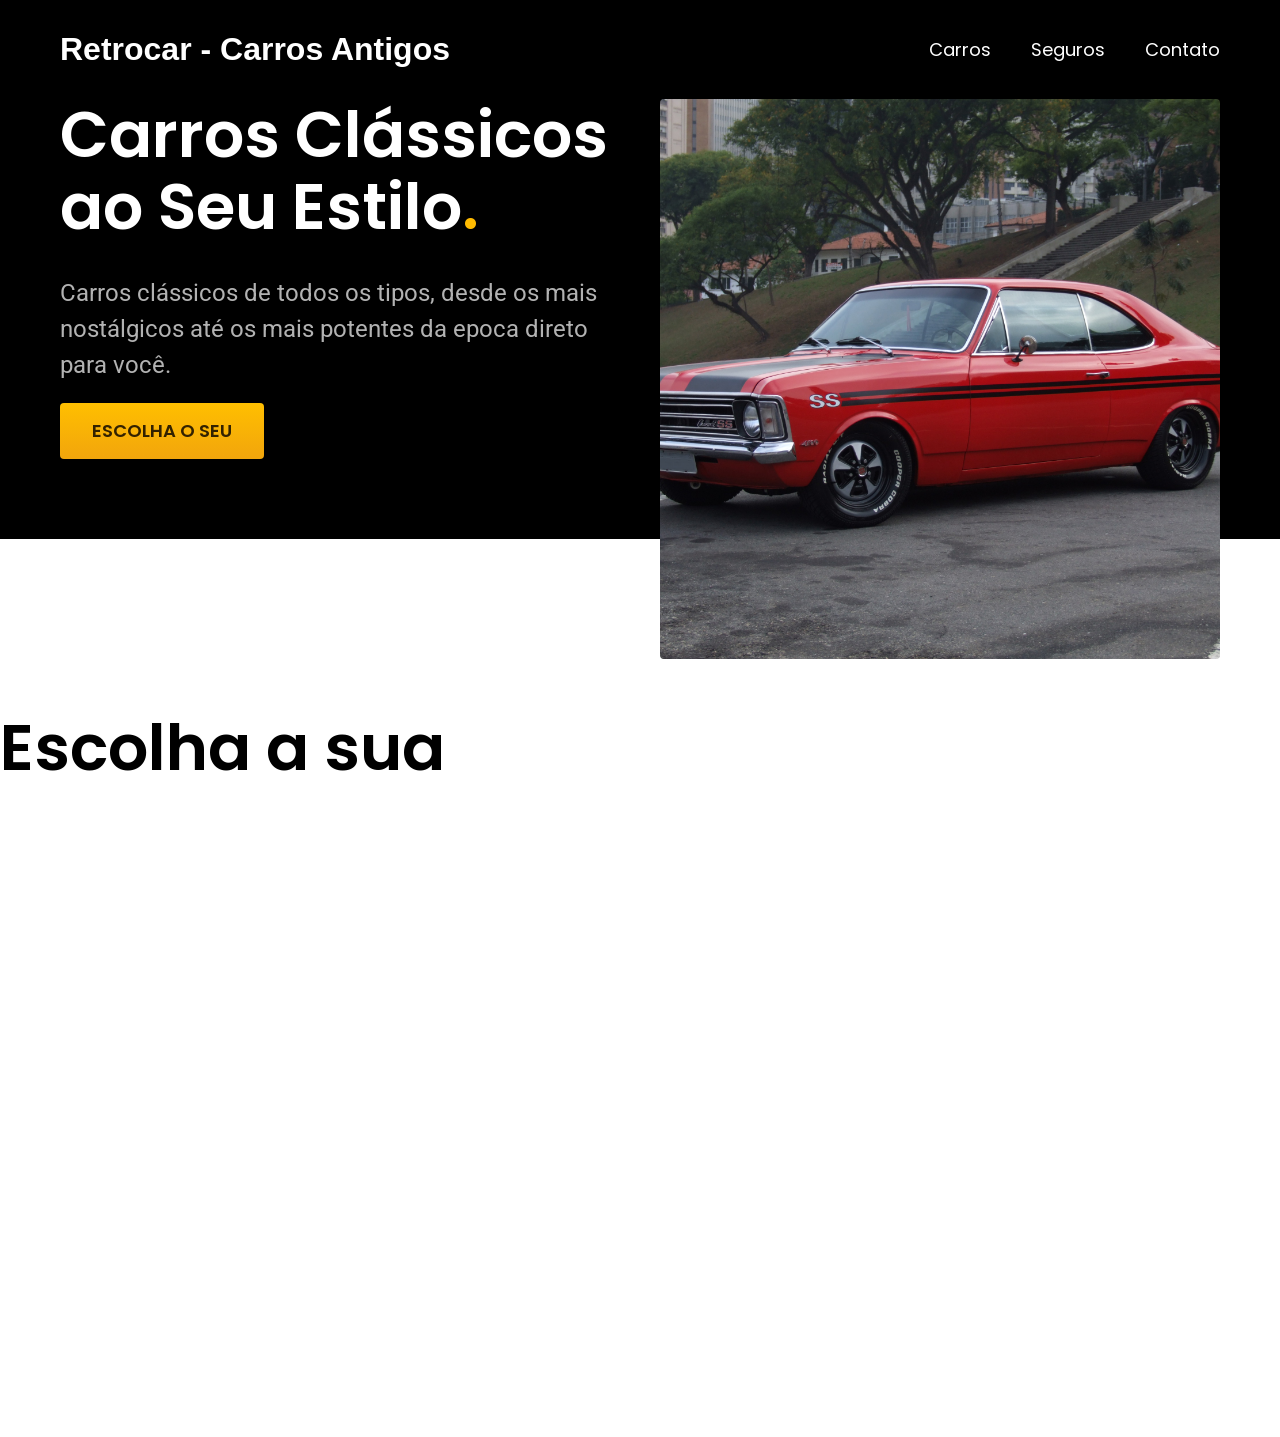
==== index.html @ bb172a48 "Introdução pronta +ajuste de codigo" ====
<!doctype html>
<html lang="pt-br">
  <head>
    <meta charset="UTF-8" />
    <meta name="viewport" content="width=device-width, initial-scale=1.0" />
    <title>Retrocar - Carros Antigos</title>
    <link rel="stylesheet" href="css/style.css" />
    <link rel="preconnect" href="https://fonts.googleapis.com" />
    <link rel="preconnect" href="https://fonts.gstatic.com" crossorigin />
    <link
      href="https://fonts.googleapis.com/css2?family=Poppins:ital,wght@0,100;0,200;0,300;0,400;0,500;0,600;0,700;0,800;0,900;1,100;1,200;1,300;1,400;1,500;1,600;1,700;1,800;1,900&family=Roboto:ital,wght@0,100..900;1,100..900&display=swap"
      rel="stylesheet"
    />
    <meta
      name="description"
      content="Melhores carros antigos para compra e locação para relembrar os velhos tempos e criar momentos inesquecívei."
    />
  </head>
  <body>
    <header class="header-bg">
      <div class="header">
        <a href="./"> <h1 class="">Retrocar - Carros Antigos</h1></a>

        <nav aria-label="primaria">
          <ul class="header-menu">
            <li><a href="./carros.html">Carros</a></li>
            <li><a href="./seguros.html">Seguros</a></li>
            <li><a href="./contato.html">Contato</a></li>
          </ul>
        </nav>
      </div>
    </header>
    <main class="introducao-bg">
      <div class="introducao">
        <div class="introducao-conteudo">
          <h1 class="texto-grande cor-branco">
            Carros Clássicos ao Seu Estilo<span>.</span>
          </h1>
          <p class="texto-medio cor-cinza">
            Carros clássicos de todos os tipos, desde os mais nostálgicos até os
            mais potentes da epoca direto para você.
          </p>
          <a class="botao" href="/carros.html">Escolha o seu</a>
        </div>
        <div>
          <img src="img/Chevrolet_Opala_SS_19744.jpg" alt="Opala" />
        </div>
      </div>
    </main>
    <h2 class="texto-grande">Escolha a sua</h2>
  </body>
</html>
---- css/style.css ----
@import "/css/global/header.css";
@import "/css/global/global.css";
@import "/home/introducao.css";
@import "/utilidades/componentes.css";
@import "/utilidades/tipografia.css";
@import "/utilidades/cores.css";
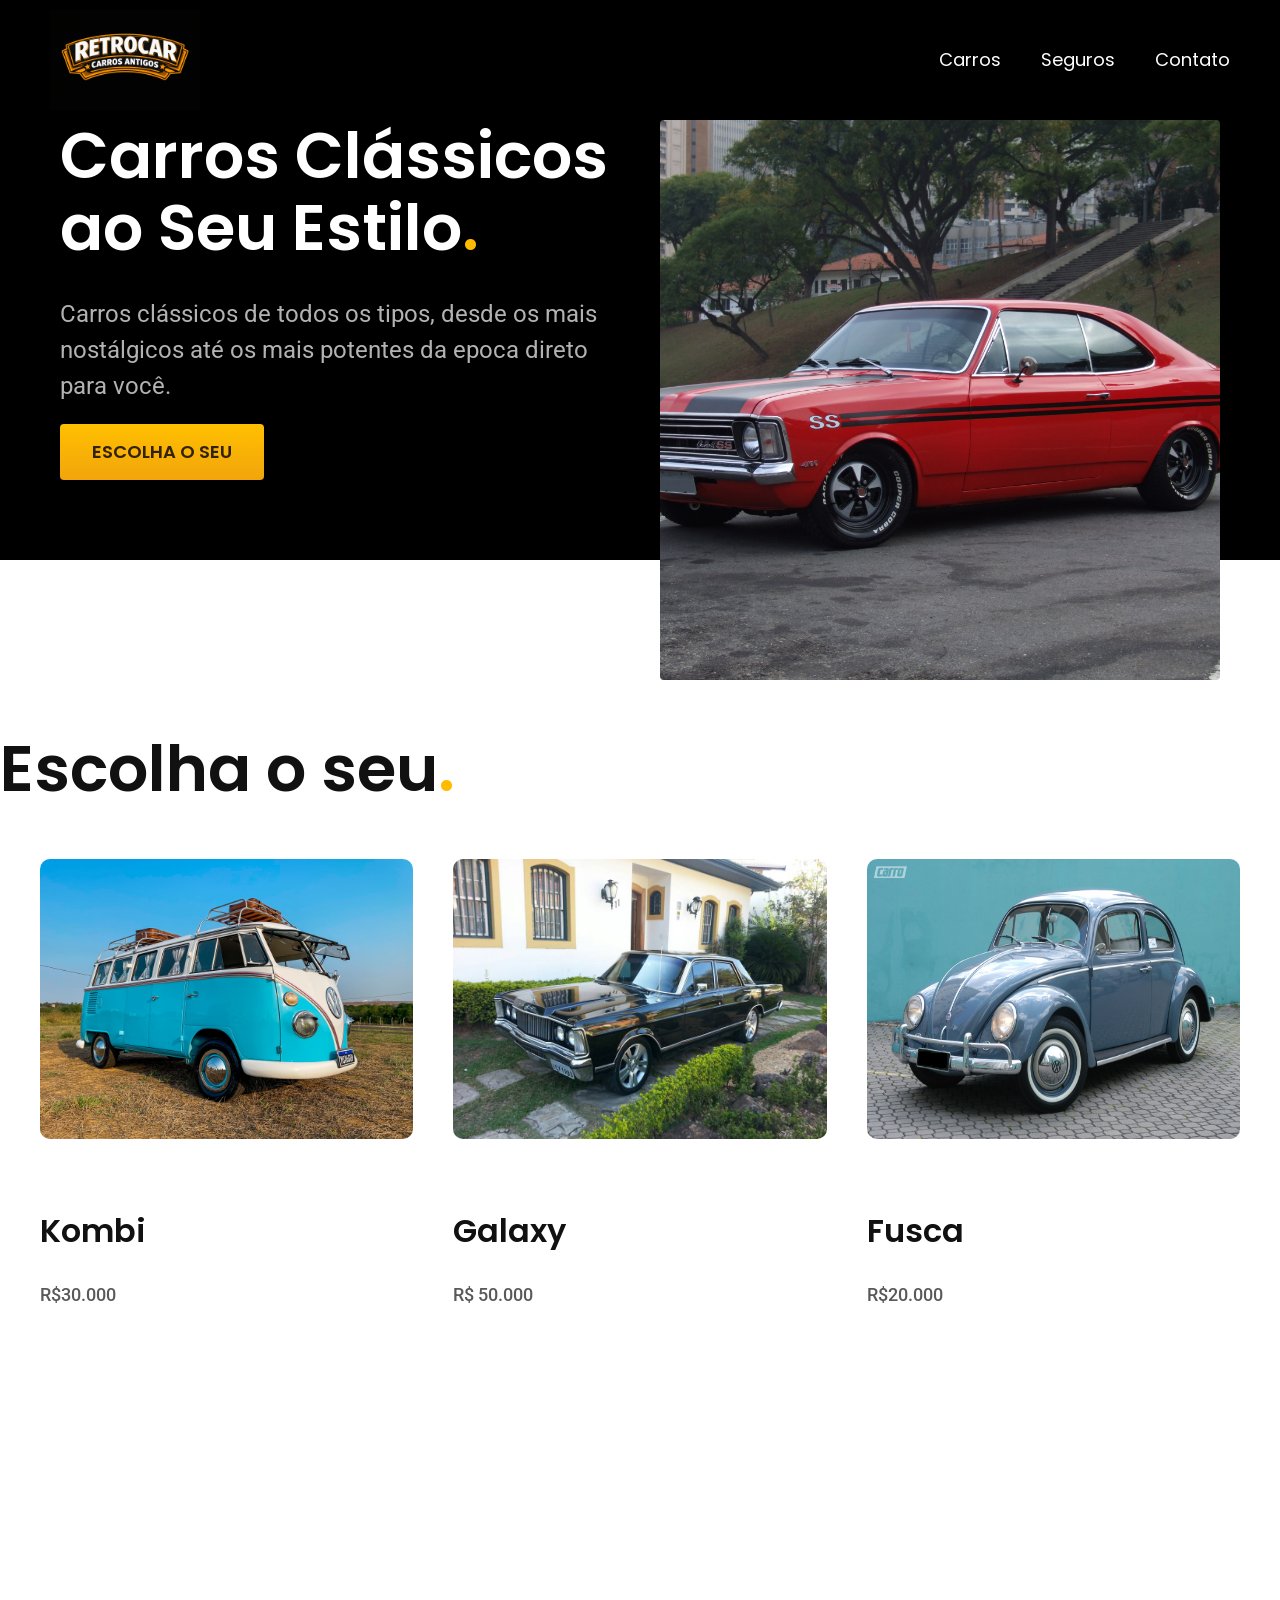
==== commit e126e59a: "Inicio das escolhas dos carros + tipografia e cores" ====
--- a/index.html
+++ b/index.html
@@ -19,10 +19,10 @@
   <body>
     <header class="header-bg">
       <div class="header">
-        <a href="./"> <h1 class="">Retrocar - Carros Antigos</h1></a>
+        <a href="./"> <img class="logo" src="img/carro/logo.png" alt="" /></a>
 
         <nav aria-label="primaria">
-          <ul class="header-menu">
+          <ul class="header-menu font-1-m cor-0">
             <li><a href="./carros.html">Carros</a></li>
             <li><a href="./seguros.html">Seguros</a></li>
             <li><a href="./contato.html">Contato</a></li>
@@ -33,20 +33,46 @@
     <main class="introducao-bg">
       <div class="introducao">
         <div class="introducao-conteudo">
-          <h1 class="texto-grande cor-branco">
-            Carros Clássicos ao Seu Estilo<span>.</span>
+          <h1 class="font-1-xxl cor-0">
+            Carros Clássicos ao Seu Estilo<span class="cor-p1">.</span>
           </h1>
-          <p class="texto-medio cor-cinza">
+          <p class="font-2-l cor-5">
             Carros clássicos de todos os tipos, desde os mais nostálgicos até os
             mais potentes da epoca direto para você.
           </p>
           <a class="botao" href="/carros.html">Escolha o seu</a>
         </div>
         <div>
-          <img src="img/Chevrolet_Opala_SS_19744.jpg" alt="Opala" />
+          <img
+            class="opala"
+            src="img/Chevrolet_Opala_SS_19744.jpg"
+            alt="Opala"
+          />
         </div>
       </div>
     </main>
-    <h2 class="texto-grande">Escolha a sua</h2>
+    <article class="bicicletas-lista">
+      <h2 class="font-1-xxl">Escolha o seu<span class="cor-p1">.</span></h2>
+      <div class="grid">
+        <img
+          src="/img/kombi-corujinha-macfel-1742579600438_v2_4x3.jpg"
+          alt=""
+        />
+        <img src="/img/carro/Galaxy carro.jpeg" alt="" />
+        <img src="img/VW-Fusca.jpg" alt="" />
+        <div>
+          <h3 class="font-1-xl">Kombi</h3>
+          <span class="font-2-m cor-8">R$30.000</span>
+        </div>
+        <div>
+          <h3 class="font-1-xl">Galaxy</h3>
+          <span class="font-2-m cor-8">R$ 50.000</span>
+        </div>
+        <div>
+          <h3 class="font-1-xl">Fusca</h3>
+          <span class="font-2-m cor-8">R$20.000</span>
+        </div>
+      </div>
+    </article>
   </body>
 </html>
--- a/css/style.css
+++ b/css/style.css
@@ -4,3 +4,18 @@
 @import "/utilidades/componentes.css";
 @import "/utilidades/tipografia.css";
 @import "/utilidades/cores.css";
+@import "/css/bicicletas-lista.css";
+
+.logo {
+  max-width: 400px;
+  max-height: 100px;
+  margin: 0;
+}
+.logo:hover {
+  transform: scale(1.2);
+}
+
+.opala:hover {
+  transform: scale(1.05);
+  transition: 1s;
+}
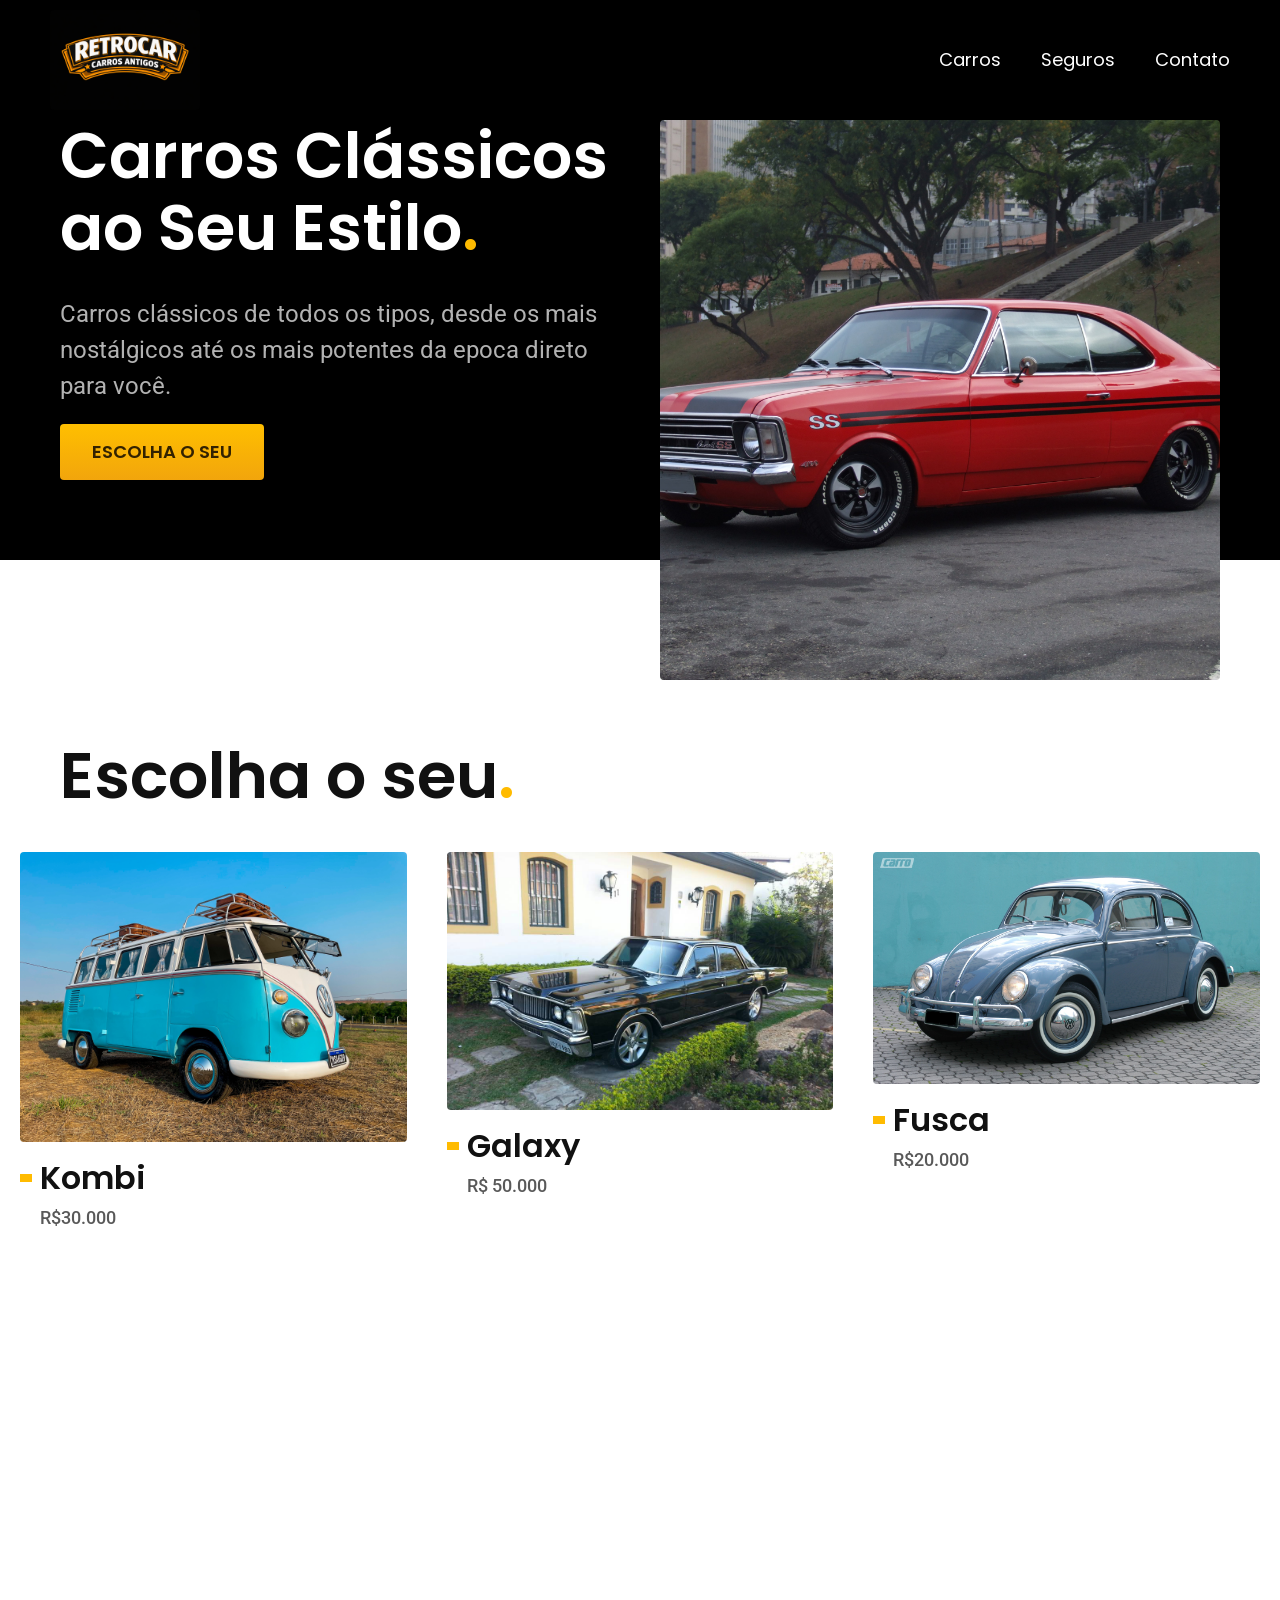
==== commit 07a39c09: "Leves alterações da parte das bicicletas" ====
--- a/index.html
+++ b/index.html
@@ -53,26 +53,33 @@
     </main>
     <article class="bicicletas-lista">
       <h2 class="font-1-xxl">Escolha o seu<span class="cor-p1">.</span></h2>
-      <div class="grid">
-        <img
-          src="/img/kombi-corujinha-macfel-1742579600438_v2_4x3.jpg"
-          alt=""
-        />
-        <img src="/img/carro/Galaxy carro.jpeg" alt="" />
-        <img src="img/VW-Fusca.jpg" alt="" />
-        <div>
-          <h3 class="font-1-xl">Kombi</h3>
-          <span class="font-2-m cor-8">R$30.000</span>
-        </div>
-        <div>
-          <h3 class="font-1-xl">Galaxy</h3>
-          <span class="font-2-m cor-8">R$ 50.000</span>
-        </div>
-        <div>
-          <h3 class="font-1-xl">Fusca</h3>
-          <span class="font-2-m cor-8">R$20.000</span>
-        </div>
-      </div>
+      <ul >
+        <li>
+          <a href="./carros.html">
+            <img
+              src="/img/kombi-corujinha-macfel-1742579600438_v2_4x3.jpg"
+              alt=""
+            />
+            <h3 class="font-1-xl">Kombi</h3>
+            <span class="font-2-m cor-8">R$30.000</span>
+          </a>
+        </li>
+        <li>
+          <a href="./carros.html">
+            <img src="/img/carro/Galaxy carro.jpeg" alt="" />
+            <h3 class="font-1-xl">Galaxy</h3>
+            <span class="font-2-m cor-8">R$ 50.000</span>
+          </a>
+        </li>
+
+        <li>
+          <a href="./carros.html">
+            <img src="img/VW-Fusca.jpg" alt="" />
+            <h3 class="font-1-xl">Fusca</h3>
+            <span class="font-2-m cor-8">R$20.000</span>
+          </a>
+        </li>
+      </ul>
     </article>
   </body>
 </html>
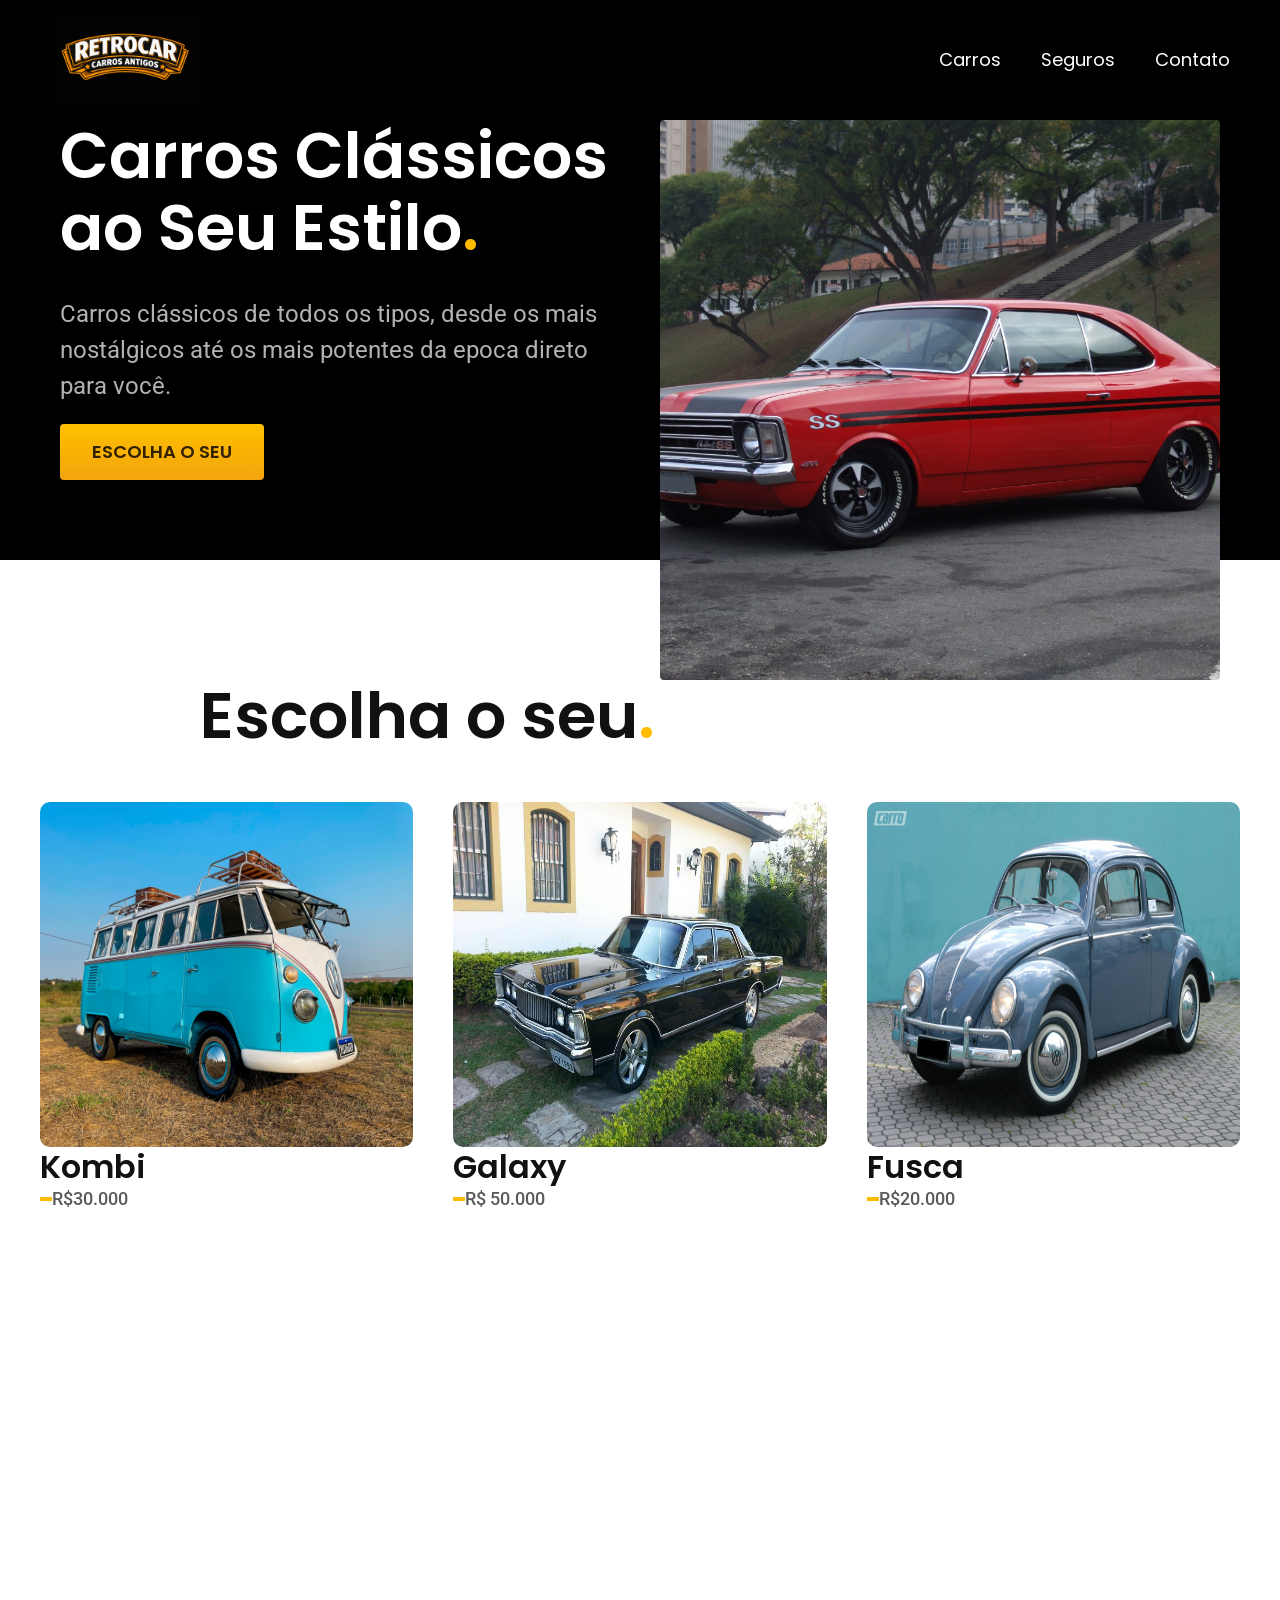
==== commit bed9803b: "Lista dos Carros Arrumadas" ====
--- a/index.html
+++ b/index.html
@@ -53,33 +53,34 @@
     </main>
     <article class="bicicletas-lista">
       <h2 class="font-1-xxl">Escolha o seu<span class="cor-p1">.</span></h2>
-      <ul >
-        <li>
-          <a href="./carros.html">
-            <img
-              src="/img/kombi-corujinha-macfel-1742579600438_v2_4x3.jpg"
-              alt=""
-            />
-            <h3 class="font-1-xl">Kombi</h3>
-            <span class="font-2-m cor-8">R$30.000</span>
-          </a>
-        </li>
-        <li>
-          <a href="./carros.html">
-            <img src="/img/carro/Galaxy carro.jpeg" alt="" />
-            <h3 class="font-1-xl">Galaxy</h3>
-            <span class="font-2-m cor-8">R$ 50.000</span>
-          </a>
-        </li>
 
-        <li>
-          <a href="./carros.html">
-            <img src="img/VW-Fusca.jpg" alt="" />
-            <h3 class="font-1-xl">Fusca</h3>
-            <span class="font-2-m cor-8">R$20.000</span>
-          </a>
-        </li>
-      </ul>
-    </article>
-  </body>
+      <div class="alinhamento-carros">
+        <div class="grid">
+          <div>
+            <a href="./carros.html">
+              <img
+                src="/img/kombi-corujinha-macfel-1742579600438_v2_4x3.jpg"
+                alt=""
+              />
+              <h3 class="font-1-xl">Kombi</h3>
+              <span class=" detalhe-carro font-2-m cor-8">R$30.000</span>
+            </a>
+          </div>
+          <div>
+            <a href="./carros.html">
+              <img src="/img/carro/Galaxy carro.jpeg" alt="" />
+              <h3 class="font-1-xl">Galaxy</h3>
+              <span class=" detalhe-carro font-2-m cor-8">R$ 50.000</span>
+            </a>
+          </div>
+          <div>
+            <a href="./carros.html">
+              <img src="img/VW-Fusca.jpg" alt="" />
+              <h3 class="font-1-xl">Fusca</h3>
+              <span class="detalhe-carro font-2-m cor-8">R$20.000</span>
+            </a>
+          </div>
+        </div>
+      </div>
+    
 </html>
--- a/css/style.css
+++ b/css/style.css
@@ -4,7 +4,7 @@
 @import "/utilidades/componentes.css";
 @import "/utilidades/tipografia.css";
 @import "/utilidades/cores.css";
-@import "/css/bicicletas-lista.css";
+@import "/css/carros-lista.css";
 
 .logo {
   max-width: 400px;
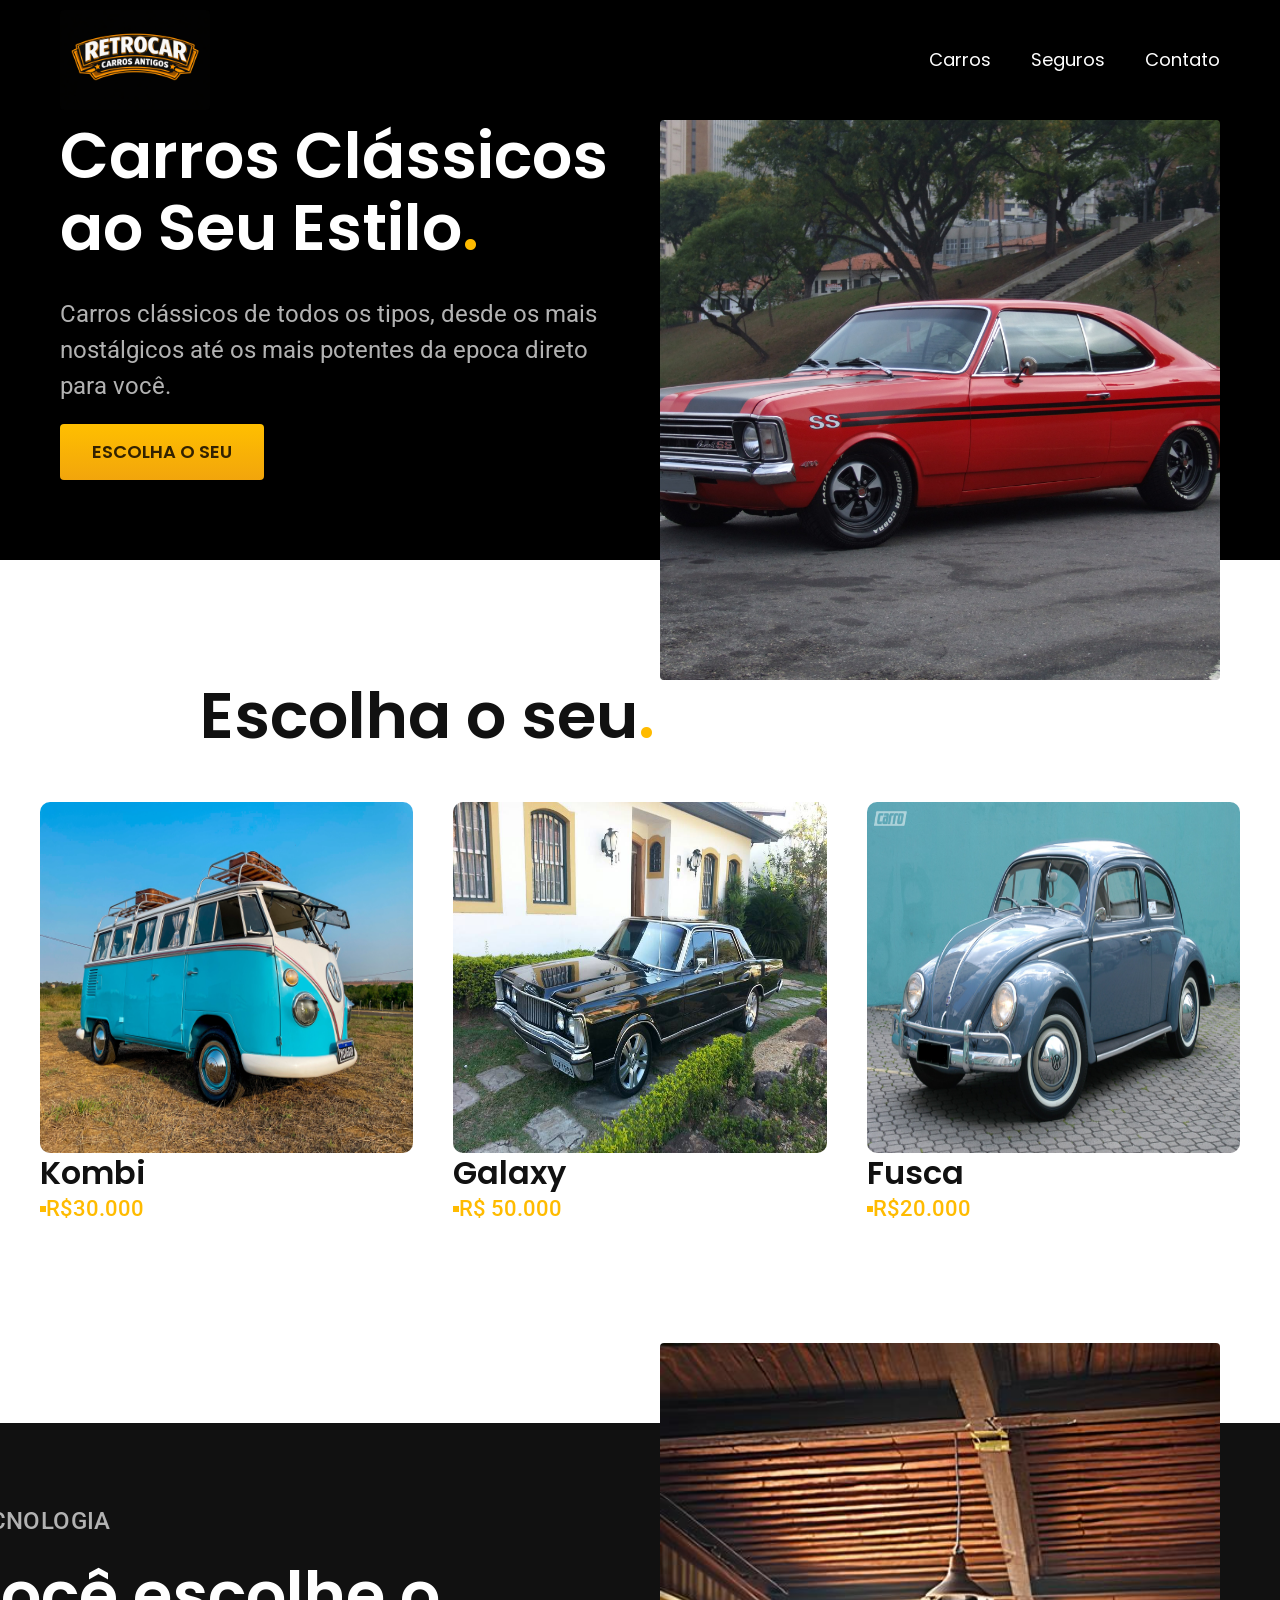
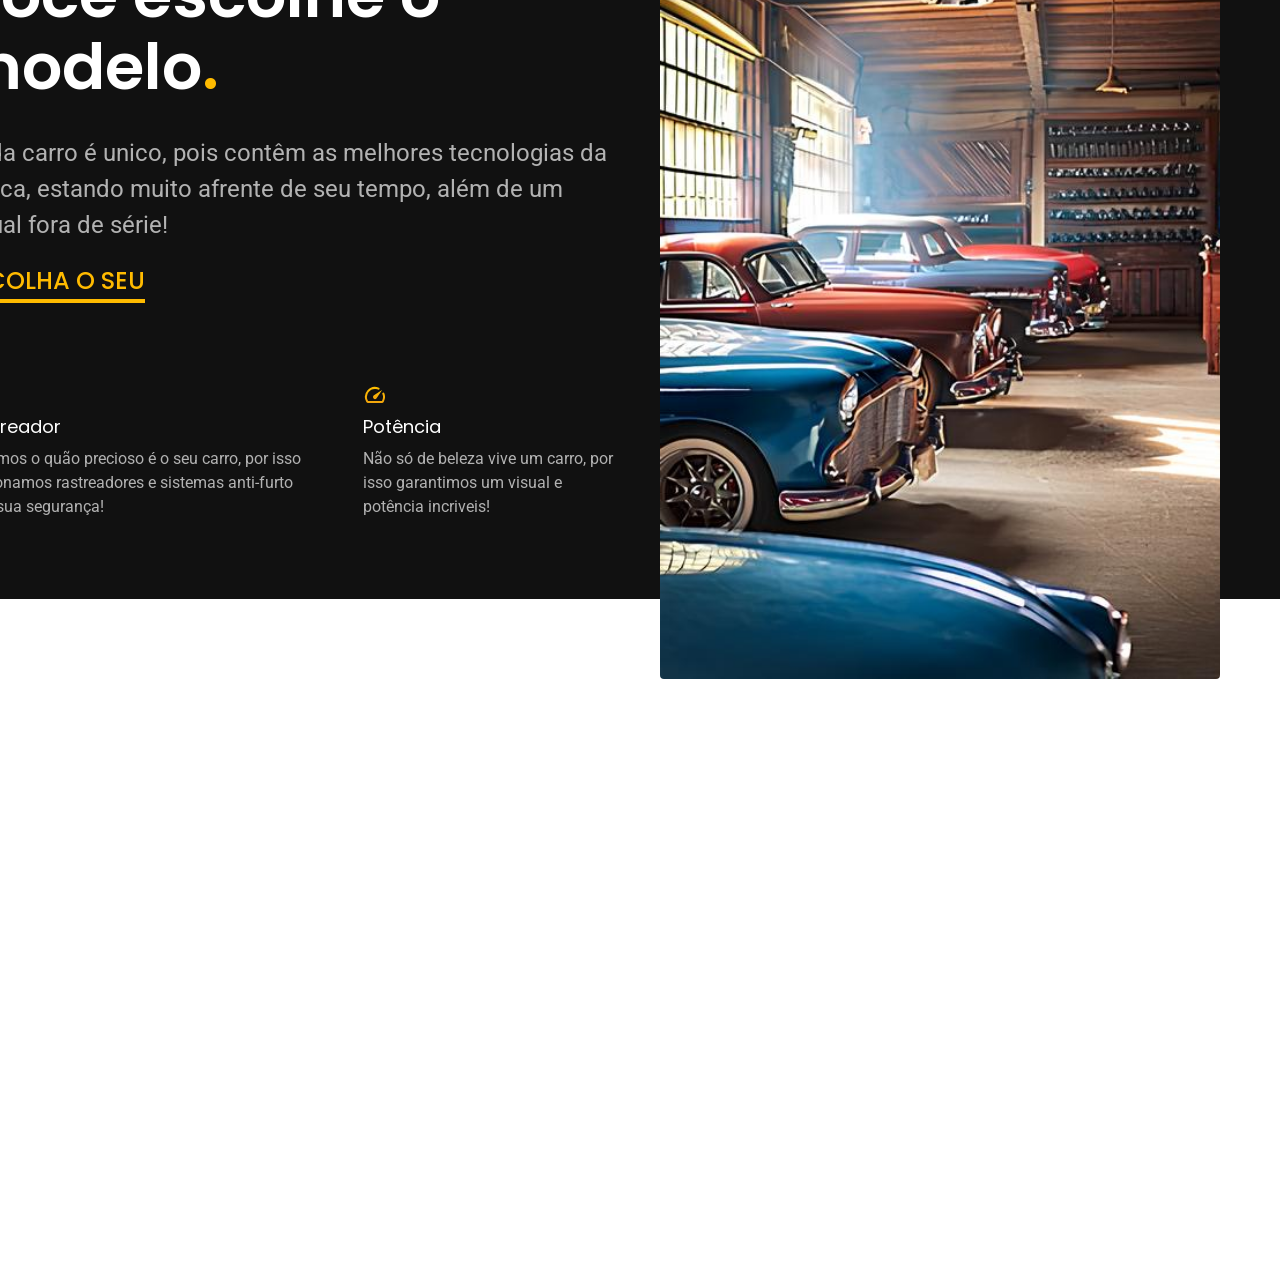
==== commit eb769081: "Concluida a parte de tecnologia + leves adaptações" ====
--- a/index.html
+++ b/index.html
@@ -18,7 +18,7 @@
   </head>
   <body>
     <header class="header-bg">
-      <div class="header">
+      <div class="header container">
         <a href="./"> <img class="logo" src="img/carro/logo.png" alt="" /></a>
 
         <nav aria-label="primaria">
@@ -31,7 +31,7 @@
       </div>
     </header>
     <main class="introducao-bg">
-      <div class="introducao">
+      <div class="introducao container">
         <div class="introducao-conteudo">
           <h1 class="font-1-xxl cor-0">
             Carros Clássicos ao Seu Estilo<span class="cor-p1">.</span>
@@ -82,5 +82,32 @@
           </div>
         </div>
       </div>
+      <span></span>
+      <article class="tecnologia-bg">
+        <div class="tecnologia container">
+        <div class="tecnologia-conteudo">
+          <span class="font-2-l-b cor-5">Tecnologia</span>
+          <h2 class="font-1-xxl cor-0">Você escolhe o modelo<span class="cor-p1">.</span></h2>
+          <p class="font-2-l cor-5">Cada carro é unico, pois contêm as melhores tecnologias da epoca, estando muito afrente de seu tempo, além de um visual fora de série!</p>
+          <a class=" link" href="carros.html">Escolha o Seu</a>
+        
+          <div class="tecnologia-vantagens">
+        <div>
+          <img src="img/icones/rastreador.svg" alt="">
+          <h3 class="font-1-m cor-0">Rastreador</h2>
+            <p class="font-2-s cor-5">Sabemos o quão precioso é o seu carro, por isso adicionamos rastreadores e sistemas anti-furto para sua segurança!
+              
+            </p>
+        </div>
+        <div>
+          <img src="img/icones/velocidade.svg" alt="">
+          <h3 class="font-1-m cor-0">Potência</h2>
+            <p class="font-2-s cor-5">Não só de beleza vive um carro, por isso garantimos um visual e potência incriveis!</p>
+        </div>
+        </div>
+        </div>
+        <div class="tecnologia-imagem"><img src="img/Tecnologia carro.jpg" alt=""></div>
+       </div>
+      </article>
     
 </html>
--- a/css/style.css
+++ b/css/style.css
@@ -5,7 +5,8 @@
 @import "/utilidades/tipografia.css";
 @import "/utilidades/cores.css";
 @import "/css/carros-lista.css";
-
+@import "/home/tecnologia.css";
+ 
 .logo {
   max-width: 400px;
   max-height: 100px;
@@ -19,3 +20,4 @@
   transform: scale(1.05);
   transition: 1s;
 }
+
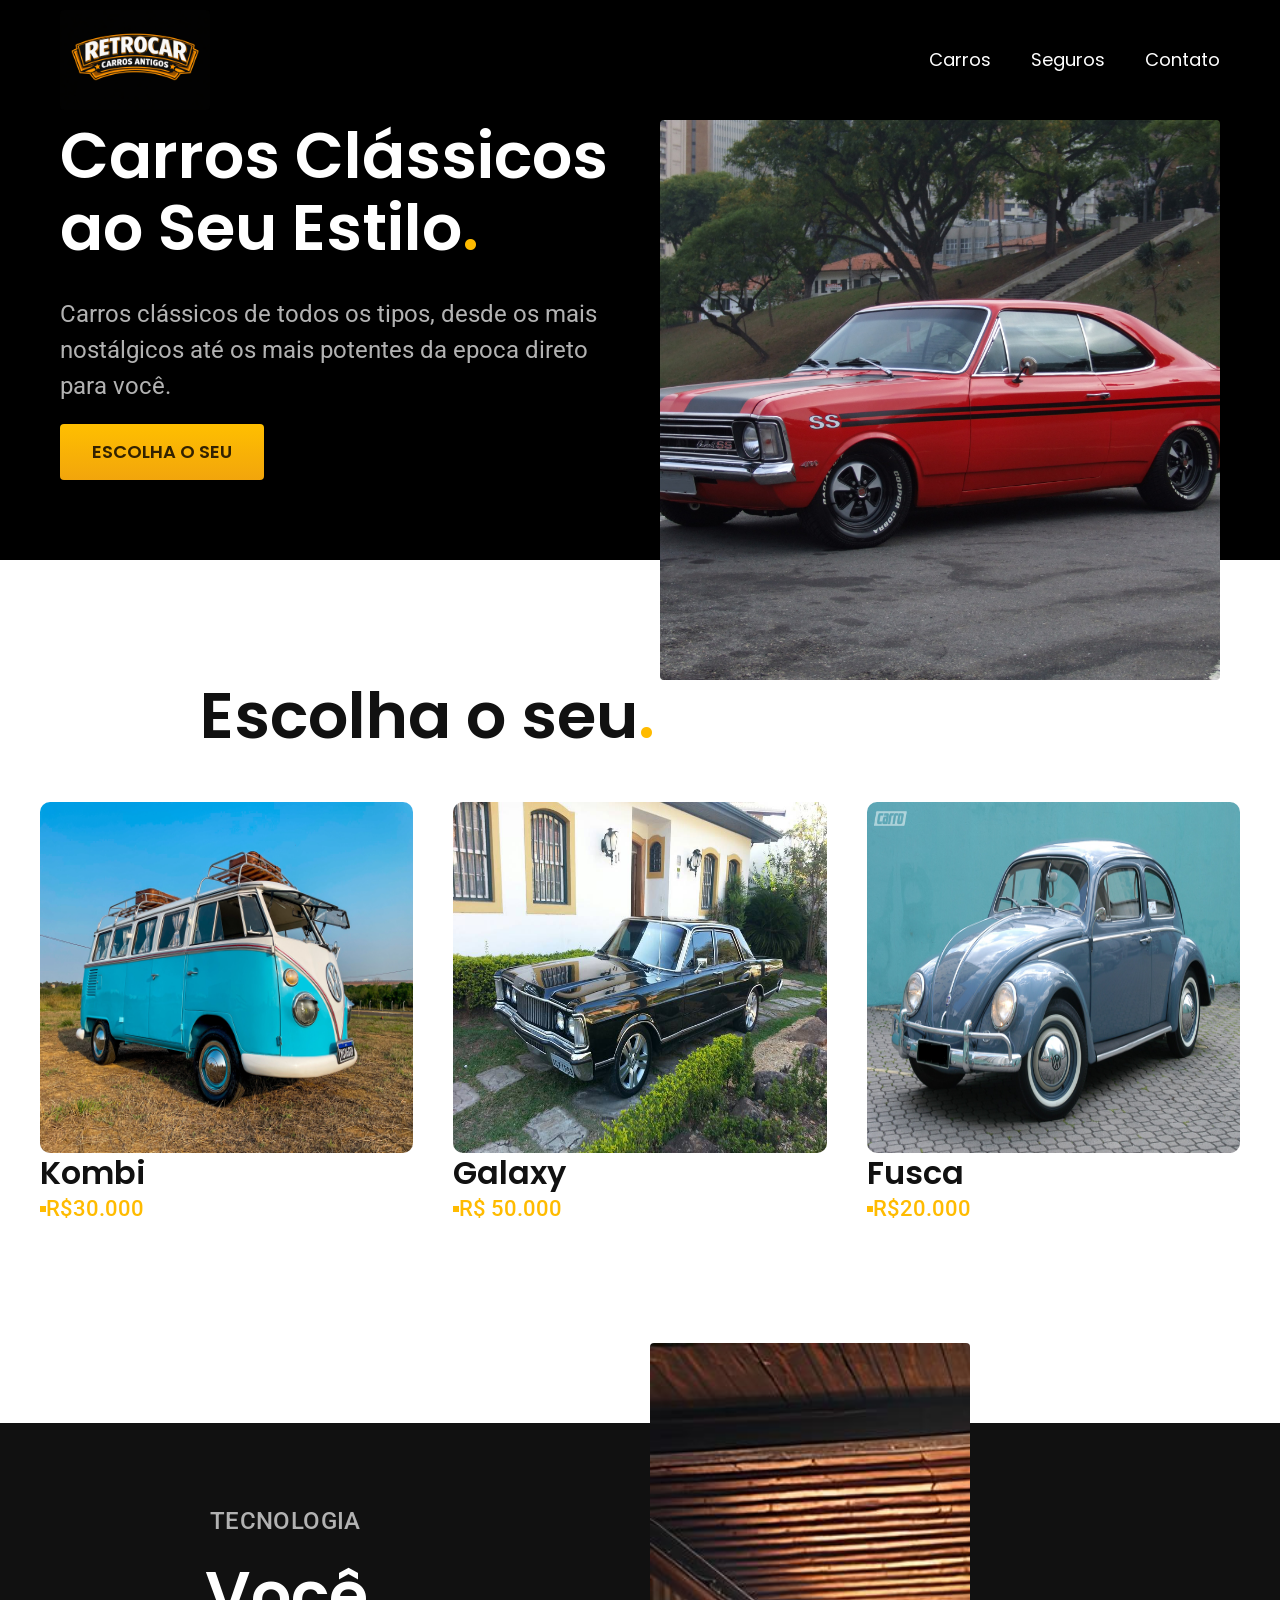
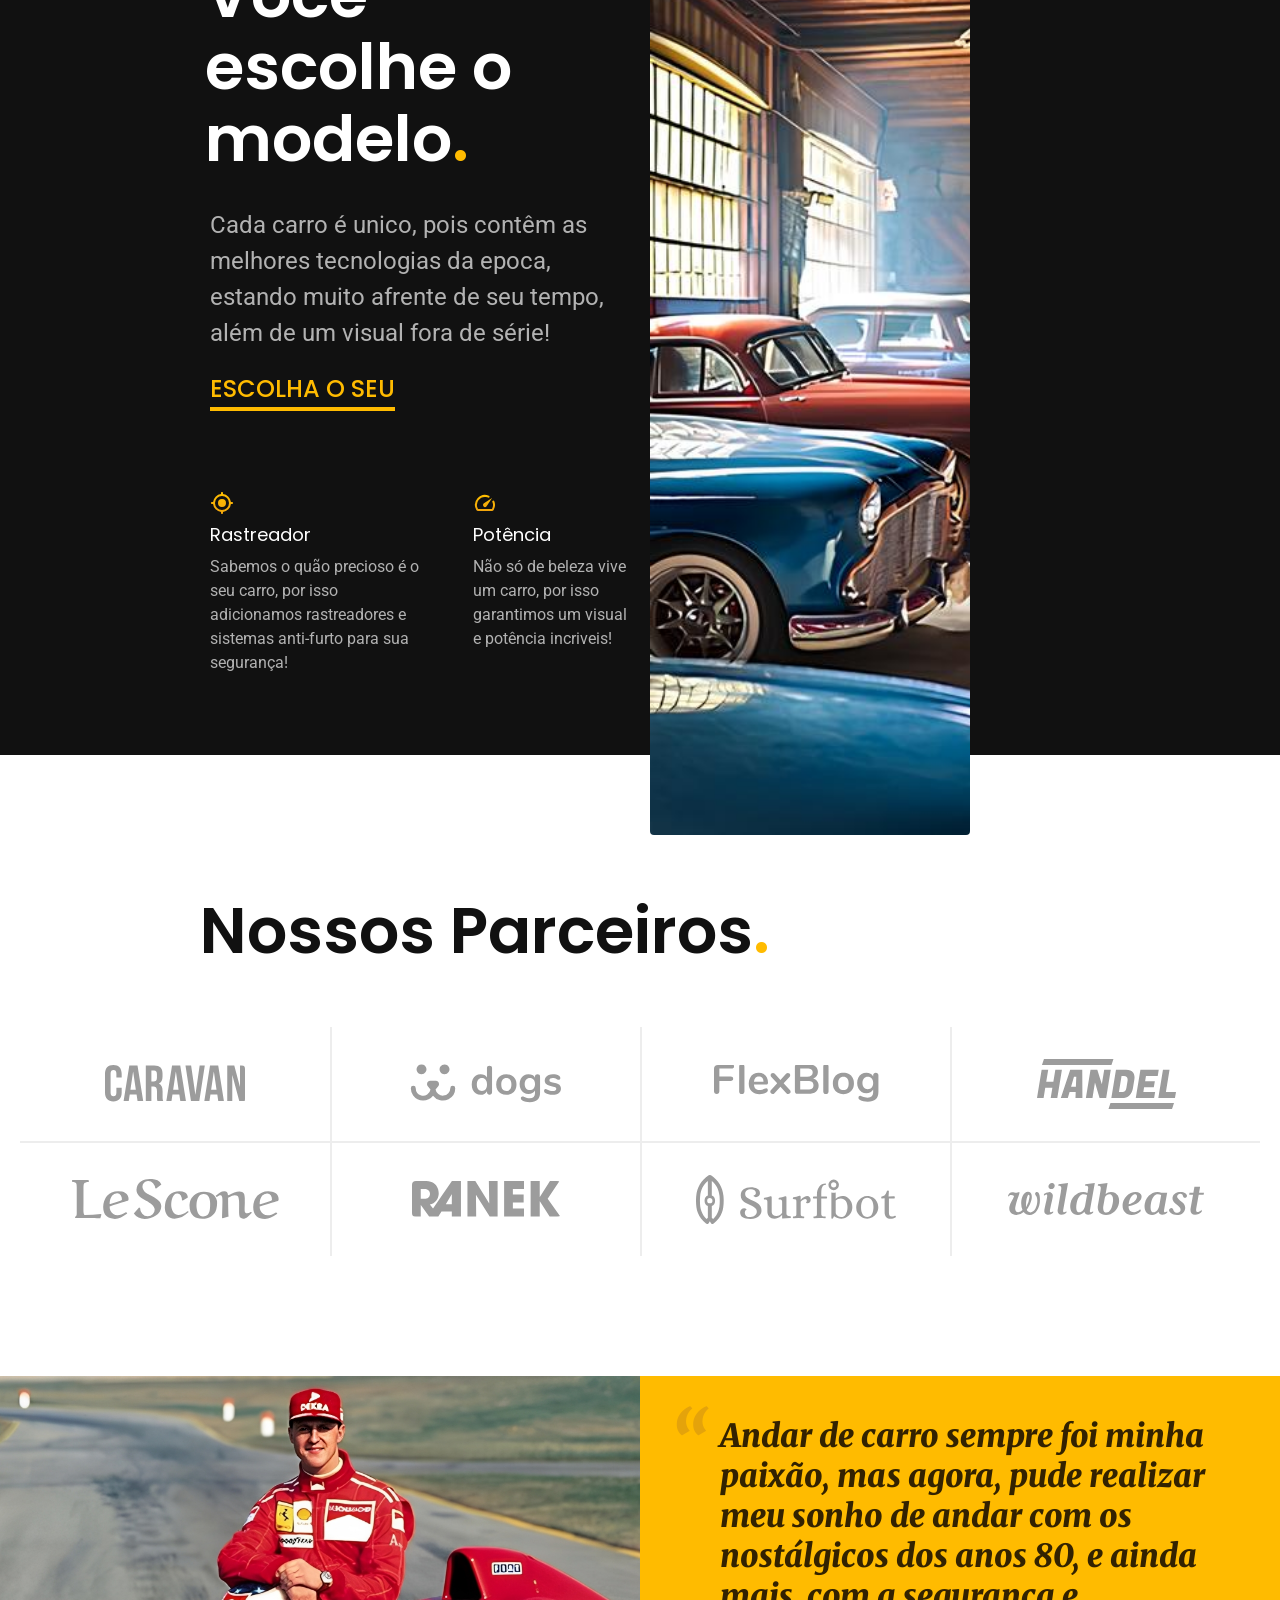
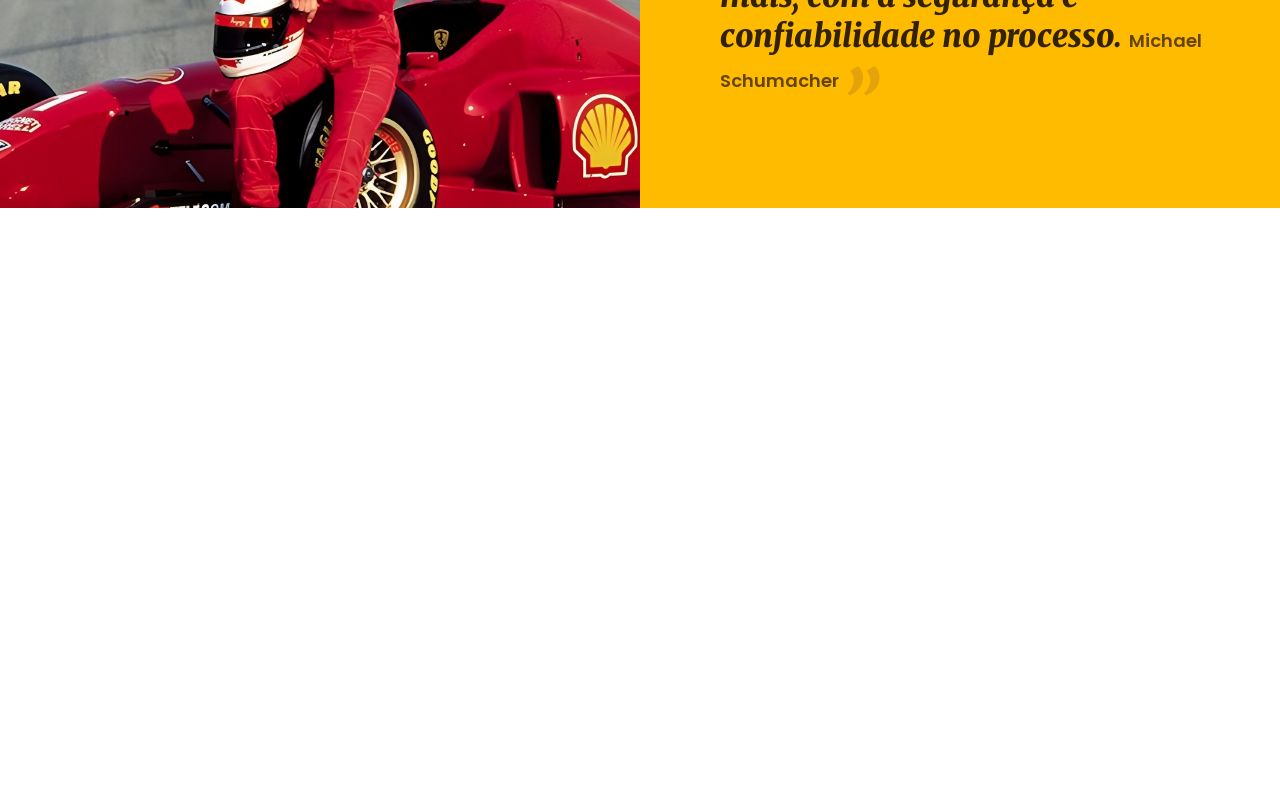
==== commit 7c10d8d8: "Realizado a parte de parceiros e o depoimento" ====
--- a/index.html
+++ b/index.html
@@ -5,12 +5,9 @@
     <meta name="viewport" content="width=device-width, initial-scale=1.0" />
     <title>Retrocar - Carros Antigos</title>
     <link rel="stylesheet" href="css/style.css" />
-    <link rel="preconnect" href="https://fonts.googleapis.com" />
-    <link rel="preconnect" href="https://fonts.gstatic.com" crossorigin />
-    <link
-      href="https://fonts.googleapis.com/css2?family=Poppins:ital,wght@0,100;0,200;0,300;0,400;0,500;0,600;0,700;0,800;0,900;1,100;1,200;1,300;1,400;1,500;1,600;1,700;1,800;1,900&family=Roboto:ital,wght@0,100..900;1,100..900&display=swap"
-      rel="stylesheet"
-    />
+    <link rel="preconnect" href="https://fonts.googleapis.com">
+<link rel="preconnect" href="https://fonts.gstatic.com" crossorigin>
+<link href="https://fonts.googleapis.com/css2?family=Merriweather:ital,opsz,wght@0,18..144,300..900;1,18..144,300..900&family=Poppins:ital,wght@0,100;0,200;0,300;0,400;0,500;0,600;0,700;0,800;0,900;1,100;1,200;1,300;1,400;1,500;1,600;1,700;1,800;1,900&family=Roboto:ital,wght@0,100..900;1,100..900&display=swap" rel="stylesheet">
     <meta
       name="description"
       content="Melhores carros antigos para compra e locação para relembrar os velhos tempos e criar momentos inesquecívei."
@@ -109,5 +106,27 @@
         <div class="tecnologia-imagem"><img src="img/Tecnologia carro.jpg" alt=""></div>
        </div>
       </article>
-    
+      <section class="parceiros" aria-label="Nossos Parceiros">
+      <h2 class="font-1-xxl">Nossos Parceiros<span class="cor-p1">.</span></h2>
+      <ul>
+        <li><img src="img/parceiros/caravan.svg" alt=""></li>
+        <li><img src="img/parceiros/dogs.svg" alt=""></li>
+        <li><img src="img/parceiros/flexblog.svg" alt=""></li>
+        <li><img src="img/parceiros/handel.svg" alt=""></li>
+        <li><img src="img/parceiros/lescone.svg" alt=""></li>
+        <li><img src="img/parceiros/ranek.svg" alt=""></li>
+        <li><img src="img/parceiros/surfbot.svg" alt=""></li>
+        <li><img src="img/parceiros/wildbeast.svg" alt=""></li>
+      </ul>
+      
+      </section>
+      <section class="depoimento" aria-label="Depoimento">
+        <div>
+          <img src="img/fotos/depoimento.jpg" alt="">
+        </div>
+        <div class="depoimento-conteudo">
+          <p class="font-1-xl cor-p5">Andar de carro sempre foi minha paixão, mas agora, pude realizar meu sonho de andar com os nostálgicos dos anos 80, e ainda mais, com a segurança e confiabilidade no processo.</blockquote>
+          <span class="font-1-m-b cor-p4">Michael Schumacher</span>
+        </div>
+      </section>
 </html>
--- a/css/style.css
+++ b/css/style.css
@@ -6,6 +6,9 @@
 @import "/utilidades/cores.css";
 @import "/css/carros-lista.css";
 @import "/home/tecnologia.css";
+@import "/home/parceiros.css";
+@import "/home/depoimento.css";
+
  
 .logo {
   max-width: 400px;
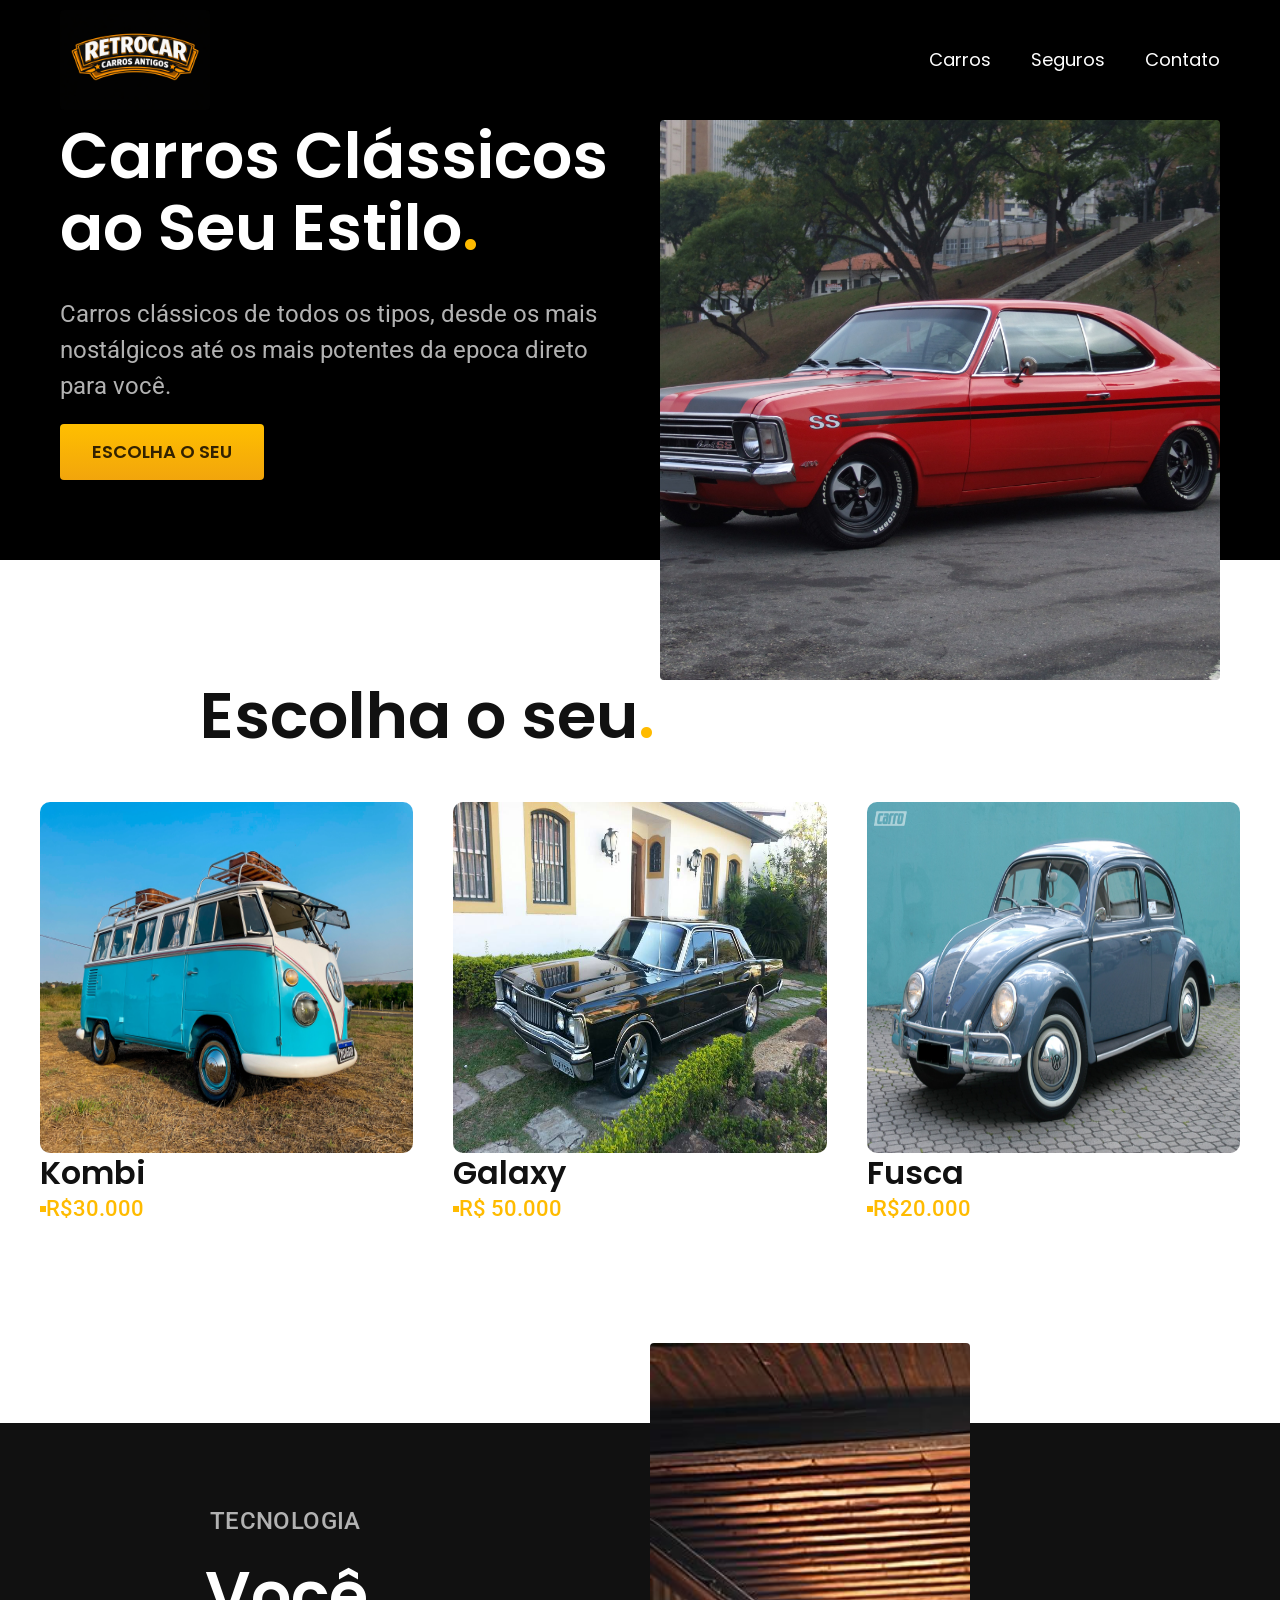
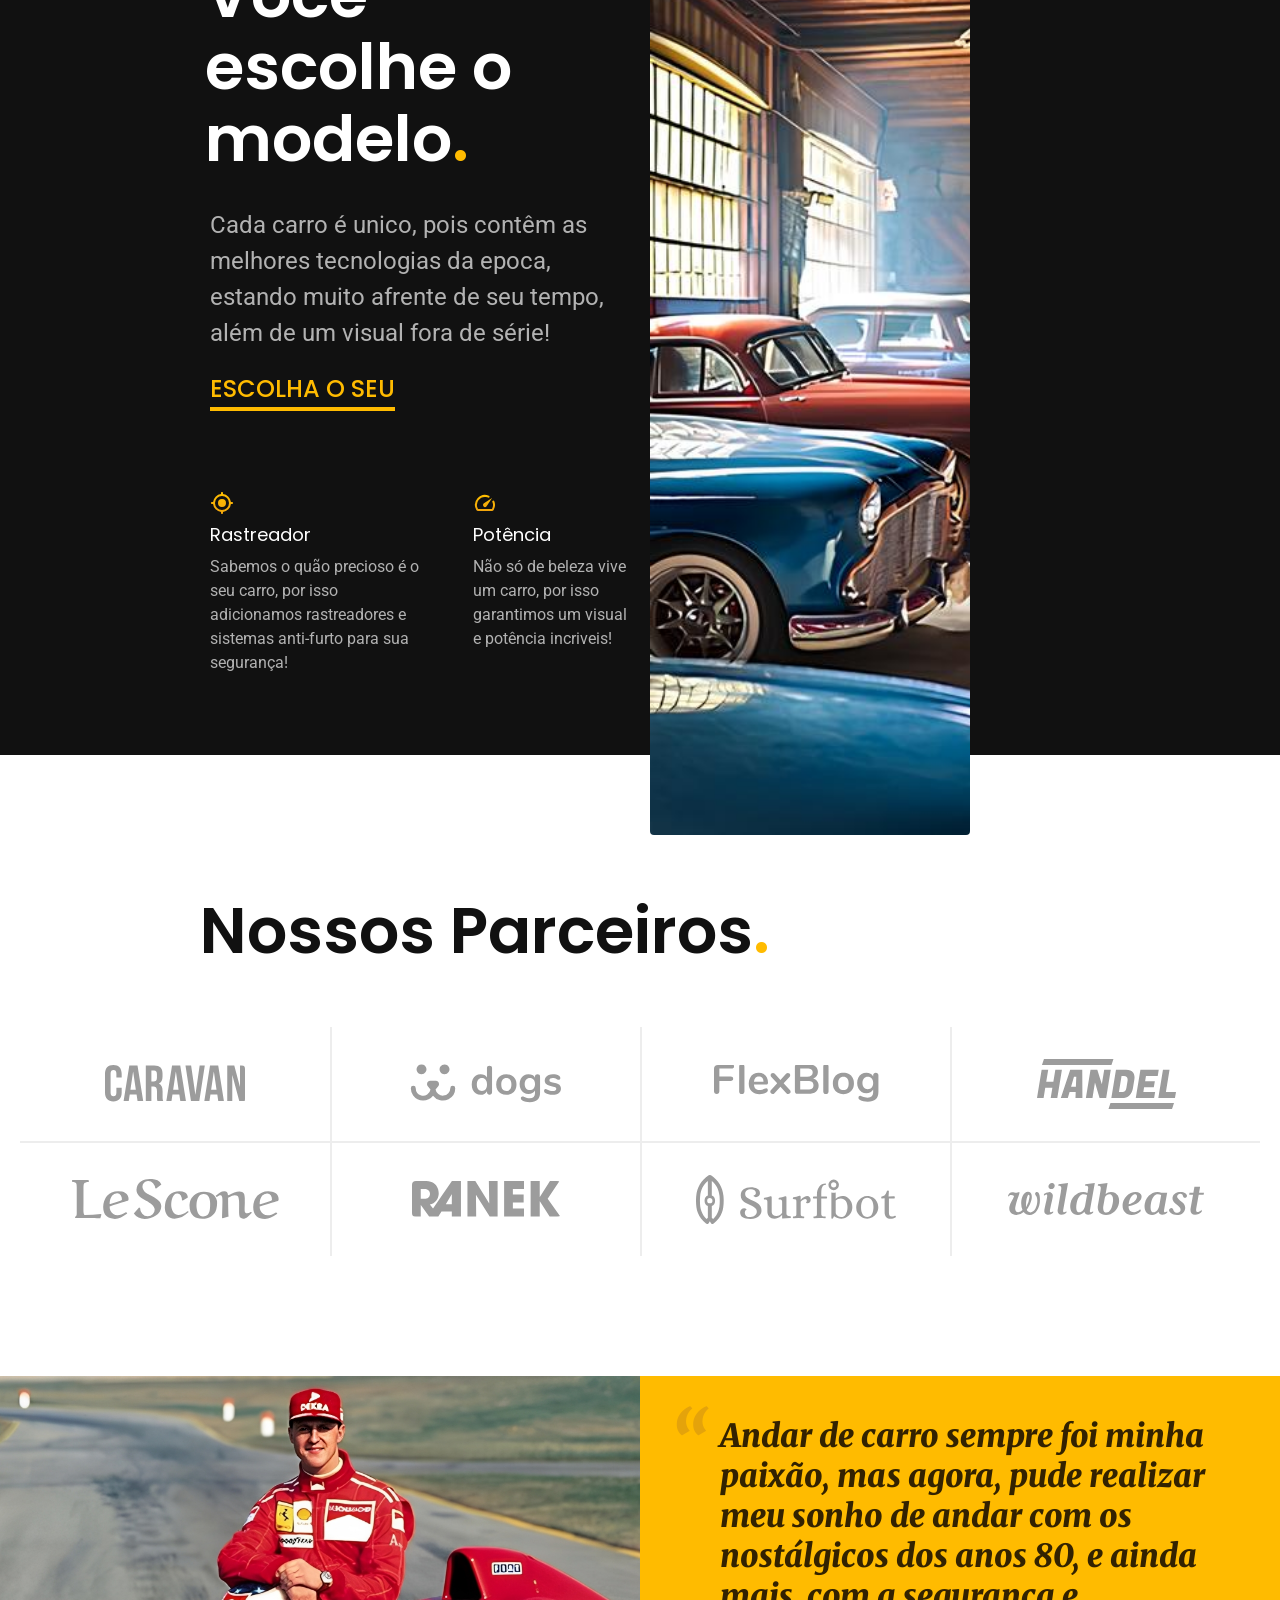
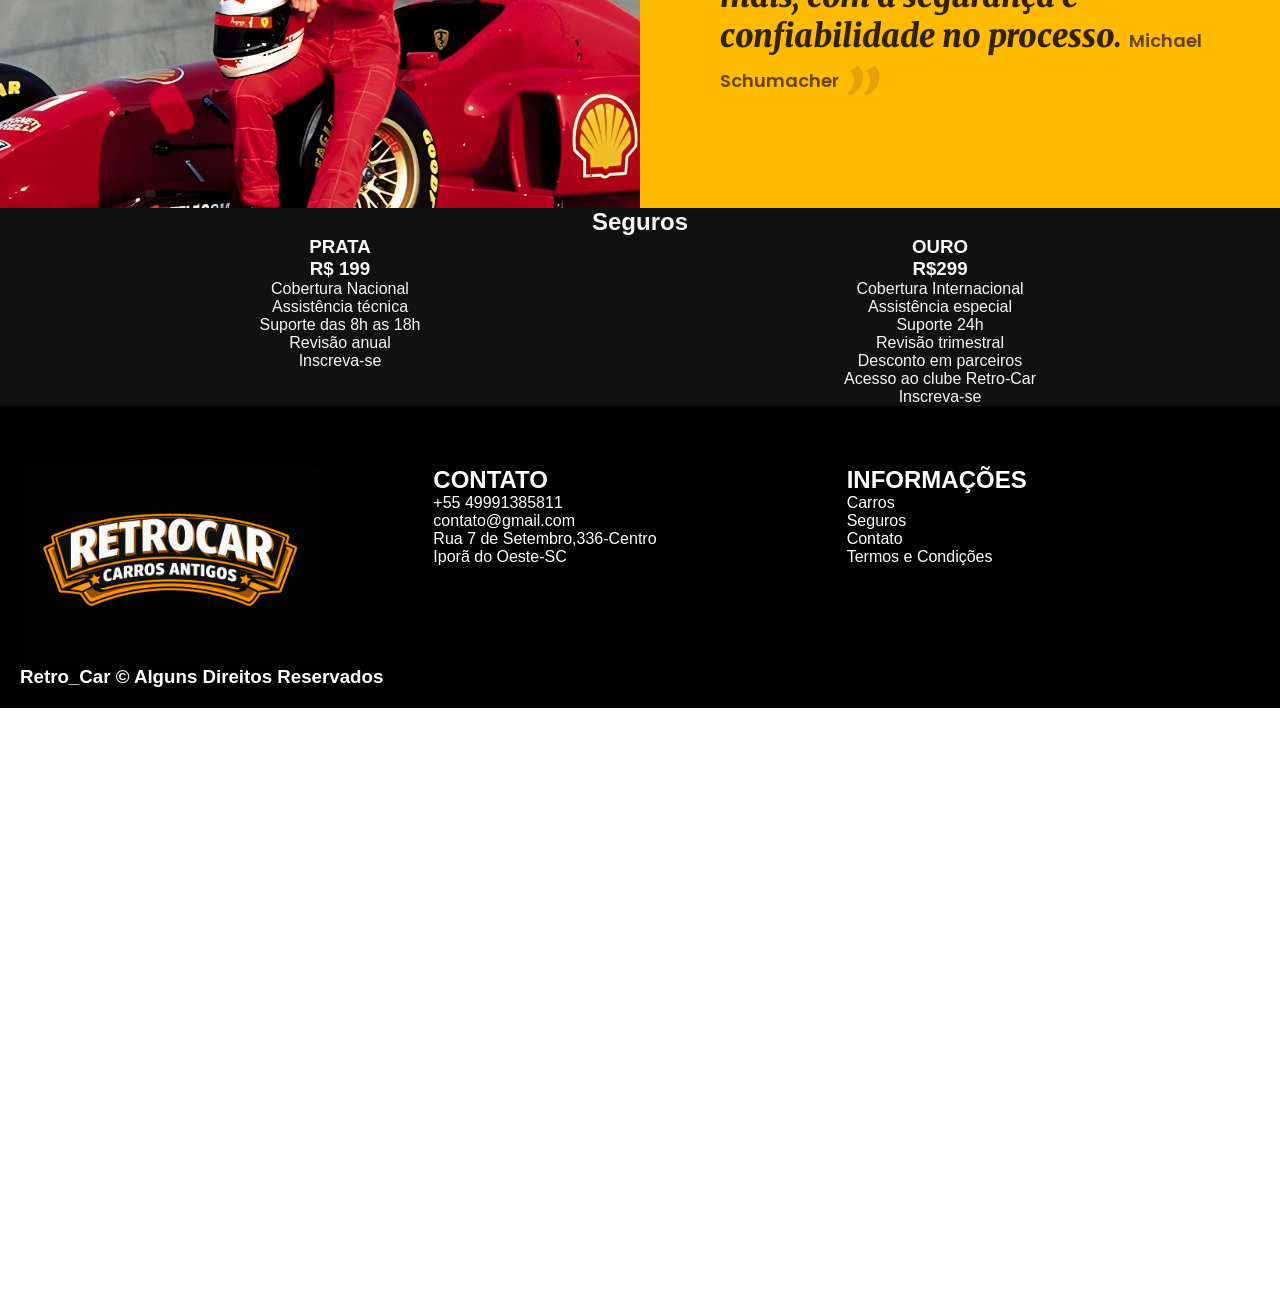
==== commit 99dc0556: "Parte básica dos seguros e o footer" ====
--- a/index.html
+++ b/index.html
@@ -48,7 +48,7 @@
         </div>
       </div>
     </main>
-    <article class="bicicletas-lista">
+    <article class="carros-lista">
       <h2 class="font-1-xxl">Escolha o seu<span class="cor-p1">.</span></h2>
 
       <div class="alinhamento-carros">
@@ -129,4 +129,59 @@
           <span class="font-1-m-b cor-p4">Michael Schumacher</span>
         </div>
       </section>
+      <article class="seguros">
+        <div class="seguros-bg">
+          <h2>Seguros</h2>
+         
+            <div class="seguros-opcoes">
+              <div class="seguro-prata">
+                <h3>PRATA</h3>
+                <h3>R$ 199</h3>
+                <ul>
+                  <li>Cobertura Nacional</li>
+                  <li>Assistência técnica</li>
+                  <li>Suporte das 8h as 18h </li>
+                  <li>Revisão anual </li>
+                </ul>
+                <a href="">Inscreva-se</a>
+              </div>
+              <div class="seguro-ouro">
+                <h3>OURO</h3>
+                <h3>R$299</h3>
+                <ul>
+                  <li>Cobertura Internacional</li>
+                  <li>Assistência especial</li>
+                  <li>Suporte 24h</li>
+                  <li>Revisão trimestral</li>
+                  <li>Desconto em parceiros </li>
+                  <li>Acesso ao clube Retro-Car </li>
+                </ul>
+                <a href="">Inscreva-se</a>
+              </div>
+            </div>
+        </div>
+      </article>
+      <footer class="footer">
+        <img class="logo-footer" src="img/carro/logo.png" alt="">
+        <div class="footer-contato">
+          <h2>CONTATO</h2>
+          <ul>
+          <li>+55 49991385811</li>
+          <li>contato@gmail.com</li>
+          <li>Rua 7 de Setembro,336-Centro</li>
+          <li>Iporã do Oeste-SC</li>
+          </ul>
+        </div>
+        <div class="footer-informações">
+          <h2>INFORMAÇÕES </h2>
+          <ul>
+            <li>Carros</li>
+            <li>Seguros</li>
+            <li>Contato</li>
+            <li>Termos e Condições</li>
+
+          </ul>
+        </div>
+        <h3>Retro_Car © Alguns Direitos Reservados</h3>
+      </footer>
 </html>
--- a/css/style.css
+++ b/css/style.css
@@ -8,8 +8,9 @@
 @import "/home/tecnologia.css";
 @import "/home/parceiros.css";
 @import "/home/depoimento.css";
+@import "/home/seguros.css";
+@import "/home/footer.css";
 
- 
 .logo {
   max-width: 400px;
   max-height: 100px;
@@ -23,4 +24,3 @@
   transform: scale(1.05);
   transition: 1s;
 }
-
